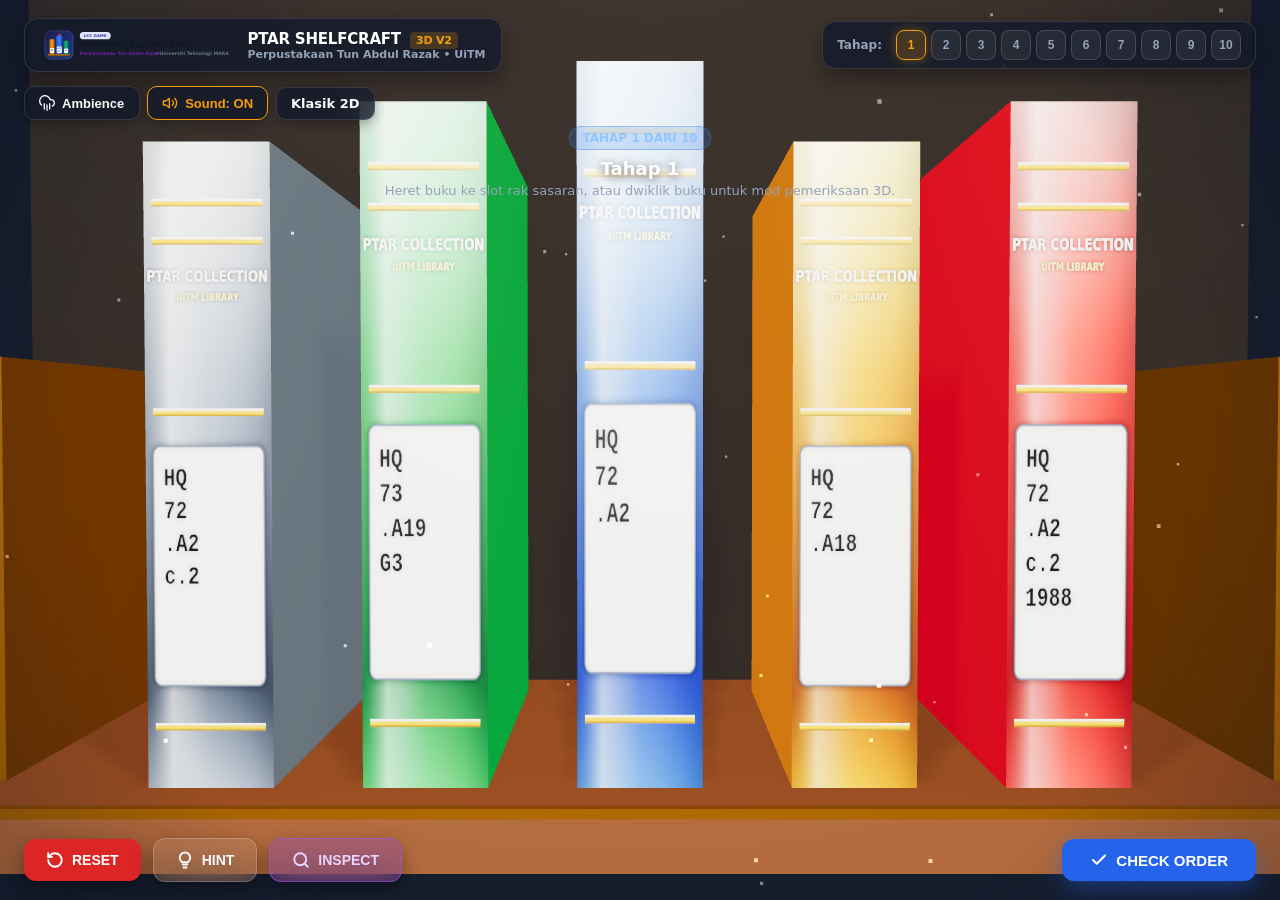
==== v2/index.html @ 3e93d59a "feat: release Version 2 PTAR Shelfcraft 3D WebGL simulator and optimize social preview metadata" ====
<!DOCTYPE html>
<html lang="ms">
<head>
  <meta charset="UTF-8">
  <meta name="viewport" content="width=device-width, initial-scale=1.0">
  <title>PTAR Shelfcraft V2 | 3D LCC Library Simulator</title>

  <!-- Favicon & App Icons -->
  <link rel="icon" type="image/svg+xml" href="../favicon.svg">
  <link rel="apple-touch-icon" sizes="180x180" href="../apple-touch-icon.png">

  <link rel="stylesheet" href="css/v2-style.css">
</head>
<body>

  <!-- Bekas Tiga Dimensi WebGL (Three.js) -->
  <div id="canvas-container"></div>

  <!-- Lapisan Vignet & Pencahayaan Ambien -->
  <div class="vignette-overlay"></div>

  <!-- Lapisan Antara Muka Pengguna (Glassmorphic HUD) -->
  <div class="hud-layer">
    
    <!-- Bar Bahagian Atas -->
    <header class="top-bar">
      <!-- Jenama & Logo -->
      <div class="brand-badge hud-interactive">
        <img src="../logo.svg?v=2" alt="Logo PTAR">
        <div class="brand-text">
          <h1>PTAR SHELFCRAFT <span style="color:var(--gold);font-size:11px;background:rgba(245,158,11,0.2);padding:2px 6px;border-radius:4px;margin-left:4px;">3D V2</span></h1>
          <p>Perpustakaan Tun Abdul Razak &bull; UiTM</p>
        </div>
      </div>

      <!-- Pemilih Tahap & Penunjuk Kemajuan -->
      <div class="progress-panel hud-interactive">
        <span style="font-size:12px;font-weight:700;color:var(--text-muted);margin-right:4px;">Tahap:</span>
        <div id="stage-pills-container" class="stage-pills"></div>
      </div>

      <!-- Tindakan Pantas (Bunyi, Suasana Hujan, Versi Klasik V1) -->
      <div class="top-actions hud-interactive">
        <!-- Butang Suasana Hujan / Ambien -->
        <button id="btn-ambient-drawer" class="hud-btn" title="Laci Suasana Ambien Perpustakaan">
          <svg viewBox="0 0 24 24" fill="none" stroke="currentColor" stroke-width="2" stroke-linecap="round" stroke-linejoin="round">
            <line x1="16" y1="13" x2="16" y2="21"></line>
            <line x1="8" y1="13" x2="8" y2="21"></line>
            <line x1="12" y1="15" x2="12" y2="23"></line>
            <path d="M20 16.58A5 5 0 0 0 18 7h-1.26A8 8 0 1 0 4 15.25"></path>
          </svg>
          <span>Ambience</span>
        </button>

        <!-- Butang Bunyi Master -->
        <button id="btn-sound-toggle" class="hud-btn active" title="Kesan Bunyi">
          <svg viewBox="0 0 24 24" fill="none" stroke="currentColor" stroke-width="2" stroke-linecap="round" stroke-linejoin="round">
            <polygon points="11 5 6 9 2 9 2 15 6 15 11 19 11 5"></polygon>
            <path d="M19.07 4.93a10 10 0 0 1 0 14.14M15.54 8.46a5 5 0 0 1 0 7.07"></path>
          </svg>
          <span>Sound: ON</span>
        </button>

        <!-- Pautan Kembali ke Versi 2D Klasik -->
        <a href="../index.html" class="hud-btn" style="text-decoration:none;" title="Tukar ke Versi 2D Klasik">
          <span>Klasik 2D</span>
        </a>
      </div>
    </header>

    <!-- Laci Pengadun Audio Ambien (Rain / Focus Slider) -->
    <div id="audio-drawer" class="audio-drawer hud-interactive">
      <div class="audio-drawer-title">
        <span>SUASANA PERPUSTAKAAN</span>
      </div>

      <div class="audio-track-row">
        <div class="audio-track-label">
          <span>🌧️ Hujan di Luar Tingkap</span>
          <input type="checkbox" id="chk-rain" style="accent-color:var(--gold);">
        </div>
        <input type="range" id="sld-rain" class="audio-slider" min="0" max="1" step="0.05" value="0.35">
      </div>
    </div>

    <!-- Panduan Tengah & Maklum Balas -->
    <div class="center-guidance">
      <span id="level-tag" class="level-title-tag">TAHAP 1 DARI 10</span>
      <h2 id="level-title" class="instruction-text">Berdasarkan klasifikasi LCC, susun kesemua buku di rak.</h2>
      <p style="font-size:13px;color:var(--text-muted);">
        Heret buku ke slot rak sasaran, atau dwiklik buku untuk mod pemeriksaan 3D.
      </p>

      <!-- Kotak Petua / Hint -->
      <div id="level-hint-box" class="hint-pill hud-interactive"></div>

      <!-- Banner Maklum Balas Semakan -->
      <div>
        <div id="feedback-banner" class="feedback-banner"></div>
      </div>
    </div>

    <!-- Bar Kawalan Bahagian Bawah -->
    <footer class="bottom-bar">
      <div class="controls-left hud-interactive">
        <!-- Butang Reset -->
        <button id="btn-reset" class="btn-game btn-reset" title="Susun semula buku tahap ini">
          <svg viewBox="0 0 24 24" fill="none" stroke="currentColor" stroke-width="2.5" stroke-linecap="round" stroke-linejoin="round">
            <path d="M3 12a9 9 0 1 0 9-9 9.75 9.75 0 0 0-6.74 2.74L3 8"/>
            <path d="M3 3v5h5"/>
          </svg>
          RESET
        </button>

        <!-- Butang Petua -->
        <button id="btn-hint" class="btn-game btn-hint" title="Buka petua susunan">
          <svg viewBox="0 0 24 24" fill="none" stroke="currentColor" stroke-width="2.5" stroke-linecap="round" stroke-linejoin="round">
            <path d="M9 18h6"/>
            <path d="M10 22h4"/>
            <path d="M12 2a7 7 0 0 0-7 7c0 2.5 1.5 4.5 3 6h8c1.5-1.5 3-3.5 3-6a7 7 0 0 0-7-7z"/>
          </svg>
          HINT
        </button>

        <!-- Butang Pemeriksaan 3D (Inspect) -->
        <button id="btn-inspect-mode" class="btn-game btn-inspect" title="Periksa buku dalam mod 3D 360-darjah">
          <svg viewBox="0 0 24 24" fill="none" stroke="currentColor" stroke-width="2.5" stroke-linecap="round" stroke-linejoin="round">
            <circle cx="11" cy="11" r="8"></circle>
            <line x1="21" y1="21" x2="16.65" y2="16.65"></line>
          </svg>
          INSPECT
        </button>
      </div>

      <div class="controls-right hud-interactive">
        <!-- Butang Semak Susunan -->
        <button id="btn-check" class="btn-game btn-check" title="Sahkan susunan buku">
          <svg viewBox="0 0 24 24" fill="none" stroke="currentColor" stroke-width="2.8" stroke-linecap="round" stroke-linejoin="round">
            <polyline points="20 6 9 17 4 12"/>
          </svg>
          CHECK ORDER
        </button>
      </div>
    </footer>

  </div>

  <!-- Modal Pemeriksaan Buku 3D (360 Inspection & MARC Card) -->
  <div id="inspect-modal" class="inspect-modal">
    <div class="inspect-card">
      <div class="inspect-header">
        <h3>📖 PEMERIKSAAN BUKU 3D</h3>
        <button id="btn-close-inspect" class="inspect-close-btn">&times;</button>
      </div>

      <div class="inspect-body">
        <h4 id="card-title" style="font-size:16px;color:#ffffff;">Buku Koleksi PTAR</h4>
        <p style="font-size:12px;color:var(--text-muted);">Sistem Pengkelasan Library of Congress (LCC)</p>

        <!-- Kad Anatomi Nombor Panggilan -->
        <div class="call-dissect-box">
          <div style="font-size:11px;font-weight:700;color:var(--gold);margin-bottom:10px;">
            ANATOMI NOMBOR PANGGILAN (CALL NUMBER DISSECTION):
          </div>

          <div class="dissect-row">
            <span class="dissect-label">Nombor Penuh:</span>
            <span id="card-call-num" class="dissect-value" style="color:#fef08a;">-</span>
          </div>
          <div class="dissect-row">
            <span class="dissect-label">1. Huruf Kelas Utama:</span>
            <span id="card-class-letter" class="dissect-value">-</span>
          </div>
          <div class="dissect-row">
            <span class="dissect-label">2. Nombor Subkelas:</span>
            <span id="card-class-num" class="dissect-value">-</span>
          </div>
          <div class="dissect-row">
            <span class="dissect-label">3. Nombor Cutter Pengarang:</span>
            <span id="card-cutter" class="dissect-value">-</span>
          </div>
          <div class="dissect-row">
            <span class="dissect-label">4. Tahun / Jilid / Salinan:</span>
            <span id="card-suffix" class="dissect-value">-</span>
          </div>
        </div>

        <p class="inspect-instruction">
          💡 Klik &amp; heret tetikus di luar kad untuk memutar dan memeriksa buku dalam 3D 360-darjah.
        </p>
      </div>

      <button onclick="window.v2Game.closeInspectionModal()" class="btn-game btn-check" style="width:100%;justify-content:center;margin-top:16px;">
        KEMBALI KE RAK BUKU
      </button>
    </div>

    <div class="rotate-hint">
      <span>🔄 Klik &amp; Heret untuk memutar buku 360°</span>
    </div>
  </div>

  <!-- Modal Tahniah Tamat Permainan V2 -->
  <div id="victory-modal" class="inspect-modal" style="justify-content:center;align-items:center;">
    <div class="inspect-card" style="width:520px;text-align:center;">
      <div style="font-size:56px;margin-bottom:12px;">🏆</div>
      <h2 style="font-size:24px;font-weight:900;color:#ffffff;margin-bottom:8px;">
        Tahniah! Selesai Kesemua 10 Tahap!
      </h2>
      <p style="font-size:14px;color:var(--text-muted);margin-bottom:20px;line-height:1.5;">
        Anda telah berjaya membuktikan penguasaan penuh dalam menyusun buku mengikut standard Library of Congress Classification (LCC) di Perpustakaan Tun Abdul Razak, UiTM!
      </p>

      <div style="background:rgba(34,197,94,0.15);border:1.5px dashed #22c55e;padding:14px;border-radius:12px;color:#86efac;font-size:14px;font-weight:700;margin-bottom:24px;">
        📢 Sila maklumkan kepada petugas perpustakaan sekarang!
      </div>

      <button id="btn-close-victory" class="btn-game btn-check" style="margin:0 auto;">
        Tutup &amp; Uji Semula
      </button>
    </div>
  </div>

  <!-- Kanvas Konfeti Keraian -->
  <canvas id="confetti-canvas"></canvas>

  <!-- Skrip Sumber Data & Logik Permainan -->
  <script src="../js/data.js"></script>
  <script src="../js/confetti.js"></script>
  <script type="module" src="js/v2-game.js"></script>
</body>
</html>
---- v2/css/v2-style.css ----
/**
 * PTAR Shelfcraft - Version 2 CSS
 * Modern Glassmorphic Dark Academia HUD for Three.js 3D Library
 */

:root {
  --font-main: system-ui, -apple-system, 'Segoe UI', Roboto, sans-serif;
  --font-mono: 'Courier New', Courier, monospace;
  
  --bg-dark: #0a0e17;
  --panel-bg: rgba(15, 23, 42, 0.75);
  --panel-border: rgba(255, 255, 255, 0.12);
  --panel-blur: blur(16px);
  
  --text-main: #f8fafc;
  --text-muted: #94a3b8;
  
  --primary: #2563eb;
  --primary-hover: #1d4ed8;
  --danger: #dc2626;
  --danger-hover: #b91c1c;
  --success: #16a34a;
  --gold: #f59e0b;
  --gold-glow: rgba(245, 158, 11, 0.35);
  --purple: #7c3aed;
}

* {
  box-sizing: border-box;
  margin: 0;
  padding: 0;
  user-select: none;
}

html, body {
  width: 100%;
  height: 100%;
  overflow: hidden;
  background-color: var(--bg-dark);
  font-family: var(--font-main);
  color: var(--text-main);
}

/* 3D WebGL Canvas Container */
#canvas-container {
  position: absolute;
  top: 0;
  left: 0;
  width: 100vw;
  height: 100vh;
  z-index: 1;
}

#canvas-container canvas {
  width: 100%;
  height: 100%;
  display: block;
}

/* Vignette & Ambient Dust Overlay */
.vignette-overlay {
  position: absolute;
  top: 0;
  left: 0;
  width: 100%;
  height: 100%;
  pointer-events: none;
  z-index: 2;
  background: radial-gradient(circle at 50% 50%, rgba(0, 0, 0, 0) 70%, rgba(10, 15, 30, 0.25) 100%);
}

/* UI Layer (HUD) */
.hud-layer {
  position: absolute;
  top: 0;
  left: 0;
  width: 100%;
  height: 100%;
  pointer-events: none;
  z-index: 10;
  display: flex;
  flex-direction: column;
  justify-content: space-between;
  padding: 18px 24px;
}

.hud-interactive {
  pointer-events: auto;
}

/* Top Header Bar */
.top-bar {
  display: flex;
  justify-content: space-between;
  align-items: center;
  flex-wrap: wrap;
  gap: 14px;
}

.brand-badge {
  display: flex;
  align-items: center;
  gap: 12px;
  background: var(--panel-bg);
  backdrop-filter: var(--panel-blur);
  -webkit-backdrop-filter: var(--panel-blur);
  border: 1px solid var(--panel-border);
  border-radius: 14px;
  padding: 8px 16px;
  box-shadow: 0 8px 24px rgba(0, 0, 0, 0.4);
}

.brand-badge img {
  height: 36px;
  width: auto;
}

.brand-text h1 {
  font-size: 15px;
  font-weight: 800;
  letter-spacing: -0.2px;
  color: #ffffff;
}

.brand-text p {
  font-size: 11px;
  color: var(--text-muted);
  font-weight: 600;
}

/* Level Selector & Progress Bar */
.progress-panel {
  display: flex;
  align-items: center;
  gap: 10px;
  background: var(--panel-bg);
  backdrop-filter: var(--panel-blur);
  -webkit-backdrop-filter: var(--panel-blur);
  border: 1px solid var(--panel-border);
  border-radius: 14px;
  padding: 8px 14px;
  box-shadow: 0 8px 24px rgba(0, 0, 0, 0.4);
}

.stage-pills {
  display: flex;
  align-items: center;
  gap: 5px;
}

.stage-pill {
  min-width: 30px;
  height: 30px;
  border-radius: 8px;
  border: 1px solid rgba(255, 255, 255, 0.15);
  background: rgba(255, 255, 255, 0.06);
  font-size: 12px;
  font-weight: 700;
  color: var(--text-muted);
  cursor: pointer;
  display: flex;
  align-items: center;
  justify-content: center;
  transition: all 0.2s ease;
}

.stage-pill:hover {
  background: rgba(255, 255, 255, 0.18);
  color: #ffffff;
  transform: translateY(-2px);
}

.stage-pill.active {
  border-color: var(--gold);
  background: rgba(245, 158, 11, 0.2);
  color: var(--gold);
  box-shadow: 0 0 12px var(--gold-glow);
}

.stage-pill.solved {
  border-color: var(--success);
  background: rgba(22, 163, 74, 0.25);
  color: #4ade80;
}

/* Top Right Actions (Sound, V1 link, Settings) */
.top-actions {
  display: flex;
  align-items: center;
  gap: 8px;
}

.hud-btn {
  background: var(--panel-bg);
  backdrop-filter: var(--panel-blur);
  -webkit-backdrop-filter: var(--panel-blur);
  border: 1px solid var(--panel-border);
  color: var(--text-main);
  padding: 8px 14px;
  border-radius: 10px;
  font-size: 13px;
  font-weight: 600;
  cursor: pointer;
  display: inline-flex;
  align-items: center;
  gap: 7px;
  transition: all 0.2s ease;
  box-shadow: 0 4px 12px rgba(0, 0, 0, 0.3);
}

.hud-btn svg {
  width: 16px;
  height: 16px;
}

.hud-btn:hover {
  background: rgba(255, 255, 255, 0.12);
  border-color: rgba(255, 255, 255, 0.25);
  transform: translateY(-1px);
}

.hud-btn.active {
  border-color: var(--gold);
  color: var(--gold);
}

/* Ambient Audio Mixer Drawer */
.audio-drawer {
  position: absolute;
  top: 72px;
  right: 24px;
  background: rgba(15, 23, 42, 0.92);
  backdrop-filter: var(--panel-blur);
  border: 1px solid var(--panel-border);
  border-radius: 14px;
  padding: 16px;
  width: 260px;
  box-shadow: 0 16px 36px rgba(0, 0, 0, 0.5);
  display: none;
  flex-direction: column;
  gap: 12px;
  z-index: 100;
}

.audio-drawer.show {
  display: flex;
  animation: fadeIn 0.25s ease;
}

.audio-drawer-title {
  font-size: 13px;
  font-weight: 700;
  color: var(--gold);
  display: flex;
  justify-content: space-between;
  align-items: center;
}

.audio-track-row {
  display: flex;
  flex-direction: column;
  gap: 5px;
}

.audio-track-label {
  font-size: 11px;
  color: var(--text-muted);
  display: flex;
  justify-content: space-between;
}

.audio-slider {
  width: 100%;
  accent-color: var(--gold);
  cursor: pointer;
}

/* Center Prompt & Hint Bar */
.center-guidance {
  align-self: center;
  text-align: center;
  max-width: 680px;
  margin-top: 6px;
  margin-bottom: auto;
}

.level-title-tag {
  display: inline-block;
  background: rgba(59, 130, 246, 0.2);
  border: 1px solid rgba(59, 130, 246, 0.4);
  color: #93c5fd;
  font-size: 12px;
  font-weight: 700;
  padding: 4px 12px;
  border-radius: 20px;
  margin-bottom: 8px;
}

.instruction-text {
  font-size: 18px;
  font-weight: 800;
  color: #ffffff;
  text-shadow: 0 2px 10px rgba(0, 0, 0, 0.6);
  margin-bottom: 4px;
}

.hint-pill {
  display: none;
  background: rgba(30, 41, 59, 0.85);
  border: 1px dashed var(--gold);
  color: #fef08a;
  padding: 8px 16px;
  border-radius: 12px;
  font-size: 13px;
  margin-top: 8px;
  backdrop-filter: var(--panel-blur);
  animation: fadeIn 0.3s ease;
}

.hint-pill.show {
  display: inline-block;
}

/* Feedback Status Banner */
.feedback-banner {
  display: none;
  padding: 10px 24px;
  border-radius: 12px;
  font-size: 14px;
  font-weight: 800;
  margin-top: 10px;
  animation: popIn 0.3s cubic-bezier(0.175, 0.885, 0.32, 1.275);
}

.feedback-banner.correct {
  display: inline-flex;
  align-items: center;
  gap: 8px;
  background: rgba(22, 163, 74, 0.25);
  border: 1.5px solid var(--success);
  color: #4ade80;
  box-shadow: 0 0 20px rgba(34, 197, 94, 0.3);
}

.feedback-banner.wrong {
  display: inline-flex;
  align-items: center;
  gap: 8px;
  background: rgba(220, 38, 38, 0.25);
  border: 1.5px solid var(--danger);
  color: #f87171;
  box-shadow: 0 0 20px rgba(239, 68, 68, 0.3);
}

/* Bottom Controls */
.bottom-bar {
  display: flex;
  justify-content: space-between;
  align-items: center;
  gap: 16px;
  flex-wrap: wrap;
}

.controls-left, .controls-right {
  display: flex;
  align-items: center;
  gap: 12px;
}

.btn-game {
  padding: 12px 22px;
  border-radius: 12px;
  font-size: 14px;
  font-weight: 800;
  cursor: pointer;
  display: inline-flex;
  align-items: center;
  gap: 8px;
  transition: all 0.2s cubic-bezier(0.2, 0, 0, 1);
  border: none;
  box-shadow: 0 8px 20px rgba(0, 0, 0, 0.4);
}

.btn-game svg {
  width: 18px;
  height: 18px;
}

.btn-game:hover {
  transform: translateY(-2px);
  filter: brightness(1.1);
}

.btn-game:active {
  transform: translateY(0);
}

.btn-reset {
  background: var(--danger);
  color: #ffffff;
}

.btn-hint {
  background: rgba(255, 255, 255, 0.08);
  border: 1px solid rgba(255, 255, 255, 0.2);
  color: var(--text-main);
  backdrop-filter: var(--panel-blur);
}

.btn-inspect {
  background: rgba(124, 58, 237, 0.25);
  border: 1px solid rgba(168, 85, 247, 0.5);
  color: #e9d5ff;
  backdrop-filter: var(--panel-blur);
}

.btn-inspect:hover {
  background: rgba(124, 58, 237, 0.4);
  color: #ffffff;
}

.btn-check {
  background: var(--primary);
  color: #ffffff;
  font-size: 15px;
  padding: 12px 28px;
  box-shadow: 0 8px 24px rgba(37, 99, 235, 0.4);
}

/* 3D Book Inspection Overlay Modal */
.inspect-modal {
  position: absolute;
  top: 0;
  left: 0;
  width: 100vw;
  height: 100vh;
  background: rgba(5, 8, 15, 0.85);
  backdrop-filter: blur(20px);
  z-index: 100;
  display: none;
  justify-content: flex-end;
  padding: 40px;
  pointer-events: auto;
}

.inspect-modal.show {
  display: flex;
  animation: fadeIn 0.3s ease;
}

.inspect-card {
  width: 420px;
  background: rgba(15, 23, 42, 0.95);
  border: 1px solid rgba(255, 255, 255, 0.15);
  border-radius: 18px;
  padding: 28px;
  box-shadow: 0 20px 50px rgba(0, 0, 0, 0.6);
  display: flex;
  flex-direction: column;
  justify-content: space-between;
  animation: slideLeft 0.35s cubic-bezier(0.16, 1, 0.3, 1);
}

.inspect-header {
  display: flex;
  justify-content: space-between;
  align-items: center;
  border-bottom: 1px solid rgba(255, 255, 255, 0.1);
  padding-bottom: 14px;
  margin-bottom: 20px;
}

.inspect-header h3 {
  font-size: 16px;
  font-weight: 800;
  color: var(--gold);
}

.inspect-close-btn {
  background: transparent;
  border: none;
  color: var(--text-muted);
  font-size: 20px;
  cursor: pointer;
  padding: 4px 8px;
  border-radius: 6px;
}

.inspect-close-btn:hover {
  color: #ffffff;
  background: rgba(255, 255, 255, 0.1);
}

.inspect-body {
  flex: 1;
  display: flex;
  flex-direction: column;
  gap: 16px;
}

.call-dissect-box {
  background: rgba(30, 41, 59, 0.6);
  border: 1px solid rgba(255, 255, 255, 0.1);
  border-radius: 12px;
  padding: 16px;
}

.dissect-row {
  display: flex;
  justify-content: space-between;
  align-items: center;
  padding: 6px 0;
  border-bottom: 1px solid rgba(255, 255, 255, 0.05);
  font-size: 13px;
}

.dissect-row:last-child {
  border-bottom: none;
}

.dissect-label {
  color: var(--text-muted);
}

.dissect-value {
  font-family: var(--font-mono);
  font-weight: 800;
  color: #93c5fd;
  background: rgba(59, 130, 246, 0.15);
  padding: 2px 8px;
  border-radius: 4px;
}

.inspect-instruction {
  font-size: 12px;
  color: var(--text-muted);
  text-align: center;
  font-style: italic;
}

/* 3D Rotate Hint Badge */
.rotate-hint {
  position: absolute;
  bottom: 40px;
  left: 50%;
  transform: translateX(-50%);
  background: rgba(15, 23, 42, 0.8);
  border: 1px solid rgba(255, 255, 255, 0.15);
  padding: 8px 18px;
  border-radius: 30px;
  font-size: 13px;
  color: #e2e8f0;
  display: flex;
  align-items: center;
  gap: 8px;
  pointer-events: none;
}

/* Animations */
@keyframes fadeIn {
  from { opacity: 0; }
  to { opacity: 1; }
}

@keyframes popIn {
  from { opacity: 0; transform: scale(0.9); }
  to { opacity: 1; transform: scale(1); }
}

@keyframes slideLeft {
  from { opacity: 0; transform: translateX(40px); }
  to { opacity: 1; transform: translateX(0); }
}

/* Mobile Responsiveness */
@media (max-width: 768px) {
  .hud-layer {
    padding: 12px;
  }
  .brand-text p {
    display: none;
  }
  .stage-pills {
    max-width: 180px;
    overflow-x: auto;
  }
  .stage-pill {
    min-width: 26px;
    height: 26px;
    font-size: 11px;
  }
  .instruction-text {
    font-size: 15px;
  }
  .btn-game {
    padding: 10px 16px;
    font-size: 12px;
  }
  .inspect-modal {
    padding: 16px;
    justify-content: center;
    align-items: flex-end;
  }
  .inspect-card {
    width: 100%;
    max-height: 50vh;
  }
}
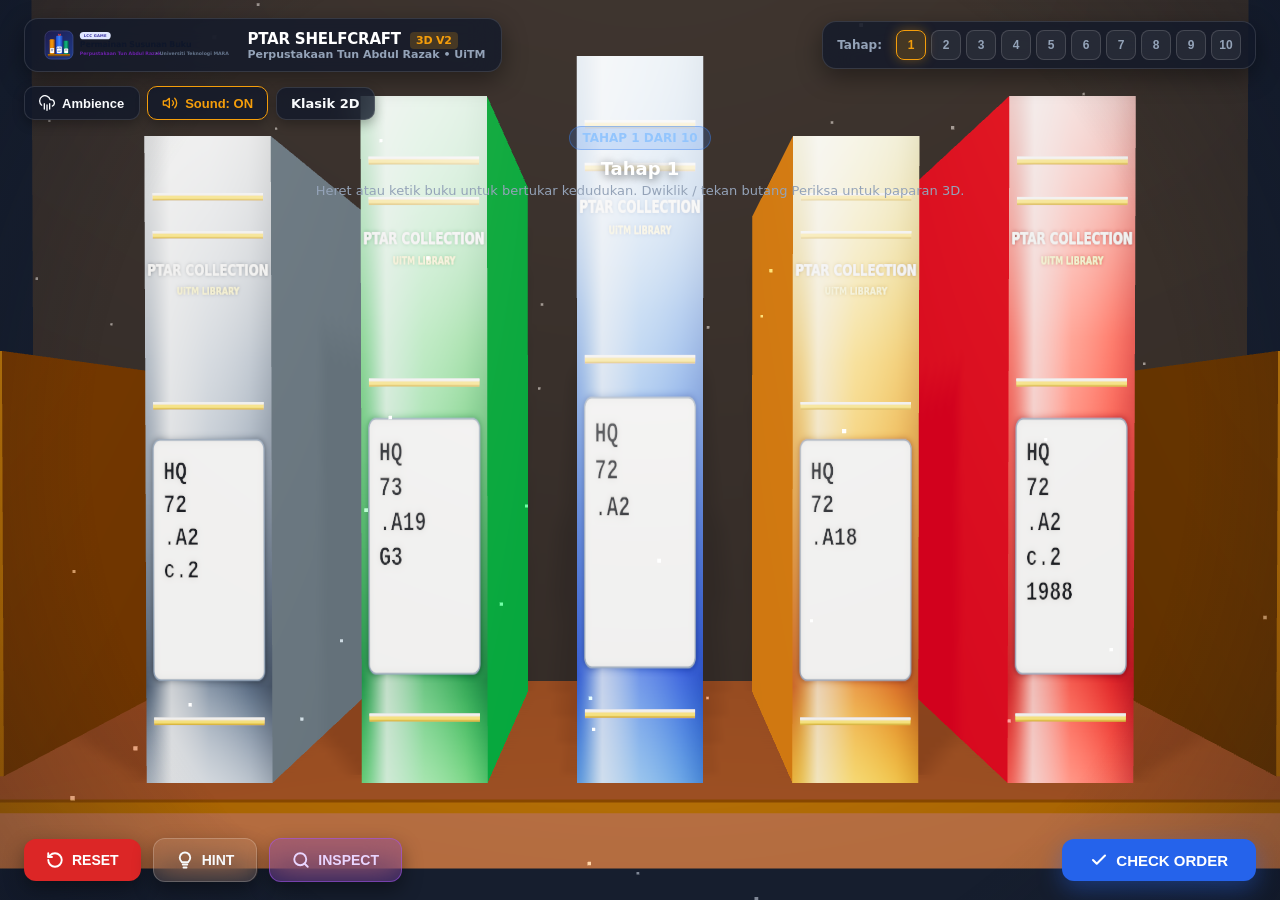
==== commit 279d25f9: "fix(mobile): responsive 3D camera framing, touch gestures, and tap-to-swap mechanics" ====
--- a/v2/index.html
+++ b/v2/index.html
@@ -2,7 +2,7 @@
 <html lang="ms">
 <head>
   <meta charset="UTF-8">
-  <meta name="viewport" content="width=device-width, initial-scale=1.0">
+  <meta name="viewport" content="width=device-width, initial-scale=1.0, maximum-scale=1.0, user-scalable=no, viewport-fit=cover">
   <title>PTAR Shelfcraft V2 | 3D LCC Library Simulator</title>
 
   <!-- Favicon & App Icons -->
@@ -88,7 +88,7 @@
       <span id="level-tag" class="level-title-tag">TAHAP 1 DARI 10</span>
       <h2 id="level-title" class="instruction-text">Berdasarkan klasifikasi LCC, susun kesemua buku di rak.</h2>
       <p style="font-size:13px;color:var(--text-muted);">
-        Heret buku ke slot rak sasaran, atau dwiklik buku untuk mod pemeriksaan 3D.
+        Heret atau ketik buku untuk bertukar kedudukan. Dwiklik / tekan butang Periksa untuk paparan 3D.
       </p>
 
       <!-- Kotak Petua / Hint -->
--- a/v2/css/v2-style.css
+++ b/v2/css/v2-style.css
@@ -49,12 +49,17 @@
   width: 100vw;
   height: 100vh;
   z-index: 1;
+  touch-action: none;
+  -webkit-touch-callout: none;
+  -webkit-user-select: none;
+  user-select: none;
 }
 
 #canvas-container canvas {
   width: 100%;
   height: 100%;
   display: block;
+  touch-action: none;
 }
 
 /* Vignette & Ambient Dust Overlay */
@@ -572,37 +577,250 @@
   to { opacity: 1; transform: translateX(0); }
 }
 
-/* Mobile Responsiveness */
-@media (max-width: 768px) {
+/* Mobile Responsiveness (Portrait & Landscape on Phones/Tablets) */
+
+/* 1. Mod Telefon Melintang (Landscape Phones: e.g. 844x390, 740x360) */
+@media (max-height: 520px) {
   .hud-layer {
-    padding: 12px;
+    padding: 6px 14px;
+  }
+  .top-bar {
+    flex-wrap: nowrap;
+    gap: 8px;
+    align-items: center;
+  }
+  .brand-badge {
+    padding: 4px 10px;
+    border-radius: 8px;
+    gap: 8px;
+  }
+  .brand-badge img {
+    height: 22px;
+  }
+  .brand-text h1 {
+    font-size: 11px;
   }
   .brand-text p {
     display: none;
   }
+  .progress-panel {
+    padding: 4px 8px;
+    gap: 4px;
+    border-radius: 8px;
+  }
+  .progress-panel span {
+    font-size: 10px;
+    margin-right: 2px;
+  }
   .stage-pills {
-    max-width: 180px;
-    overflow-x: auto;
+    gap: 3px;
   }
   .stage-pill {
-    min-width: 26px;
+    min-width: 22px;
+    height: 22px;
+    font-size: 10px;
+    border-radius: 6px;
+  }
+  .top-actions {
+    gap: 4px;
+  }
+  .hud-btn {
+    padding: 4px 8px;
+    font-size: 10px;
+    border-radius: 6px;
+    gap: 4px;
+  }
+  .hud-btn svg {
+    width: 12px;
+    height: 12px;
+  }
+  .center-guidance {
+    margin-top: 2px;
+    margin-bottom: auto;
+  }
+  /* Sembunyikan perenggan panjang di skrin melintang supaya langsung tidak menutup buku */
+  .center-guidance .instruction-text,
+  .center-guidance p {
+    display: none;
+  }
+  .level-title-tag {
+    padding: 2px 8px;
+    font-size: 10px;
+    margin-bottom: 0;
+  }
+  .hint-pill {
+    padding: 4px 10px;
+    font-size: 11px;
+    margin-top: 4px;
+  }
+  .feedback-banner {
+    padding: 5px 12px;
+    font-size: 11px;
+    margin-top: 4px;
+  }
+  .bottom-bar {
+    gap: 8px;
+    flex-wrap: nowrap;
+    align-items: center;
+  }
+  .controls-left, .controls-right {
+    gap: 6px;
+  }
+  .btn-game {
+    padding: 6px 12px;
+    font-size: 11px;
+    border-radius: 8px;
+    gap: 4px;
+  }
+  .btn-game svg {
+    width: 14px;
+    height: 14px;
+  }
+}
+
+/* 2. Mod Telefon Menegak (Portrait Phones: e.g. 390x844, 412x915) */
+@media (max-width: 640px) {
+  .hud-layer {
+    padding: 10px 12px 14px 12px;
+  }
+  .top-bar {
+    display: grid;
+    grid-template-columns: 1fr auto;
+    gap: 8px;
+    align-items: center;
+  }
+  .brand-badge {
+    padding: 6px 10px;
+    border-radius: 10px;
+    gap: 8px;
+  }
+  .brand-badge img {
     height: 26px;
-    font-size: 11px;
+  }
+  .brand-text h1 {
+    font-size: 12px;
+  }
+  .brand-text p {
+    display: none;
+  }
+  .top-actions {
+    gap: 6px;
+  }
+  .hud-btn {
+    padding: 6px 10px;
+    font-size: 11px;
+    border-radius: 8px;
+    gap: 4px;
+  }
+  .progress-panel {
+    grid-column: 1 / -1;
+    width: 100%;
+    justify-content: center;
+    padding: 6px 10px;
+    gap: 6px;
+  }
+  .progress-panel span {
+    font-size: 11px;
+  }
+  .stage-pills {
+    width: 100%;
+    justify-content: space-between;
+    max-width: none;
+    overflow-x: visible;
+    gap: 2px;
+  }
+  .stage-pill {
+    min-width: 27px;
+    height: 27px;
+    font-size: 11px;
+    border-radius: 6px;
+    flex: 1;
+  }
+  .center-guidance {
+    margin-top: 6px;
+    margin-bottom: auto;
+    max-width: 100%;
+    padding: 0 4px;
+  }
+  .level-title-tag {
+    padding: 2px 10px;
+    font-size: 10px;
+    margin-bottom: 4px;
   }
   .instruction-text {
-    font-size: 15px;
+    font-size: 13px;
+    line-height: 1.3;
+    margin-bottom: 2px;
+  }
+  .center-guidance p {
+    font-size: 11px;
+    line-height: 1.3;
+  }
+  .hint-pill {
+    padding: 6px 12px;
+    font-size: 11px;
+    margin-top: 6px;
+  }
+  .feedback-banner {
+    padding: 6px 14px;
+    font-size: 11px;
+    margin-top: 6px;
+  }
+  .bottom-bar {
+    display: grid;
+    grid-template-columns: repeat(3, 1fr) 1.4fr;
+    gap: 6px;
+    width: 100%;
+  }
+  .controls-left {
+    display: contents;
+  }
+  .controls-right {
+    display: contents;
   }
   .btn-game {
-    padding: 10px 16px;
-    font-size: 12px;
+    padding: 10px 4px;
+    font-size: 11px;
+    justify-content: center;
+    border-radius: 10px;
+    min-height: 42px;
+    width: 100%;
+  }
+  .btn-game svg {
+    width: 14px;
+    height: 14px;
+  }
+  .btn-game span {
+    white-space: nowrap;
   }
   .inspect-modal {
-    padding: 16px;
-    justify-content: center;
+    padding: 12px;
     align-items: flex-end;
   }
   .inspect-card {
     width: 100%;
-    max-height: 50vh;
-  }
-}
+    max-height: 60vh;
+    padding: 18px;
+  }
+}
+
+/* 3. Tablet & Skrin Sederhana */
+@media (min-width: 641px) and (max-width: 1024px) {
+  .hud-layer {
+    padding: 14px 18px;
+  }
+  .brand-badge {
+    padding: 6px 12px;
+  }
+  .brand-badge img {
+    height: 30px;
+  }
+  .brand-text h1 {
+    font-size: 13px;
+  }
+  .stage-pill {
+    min-width: 28px;
+    height: 28px;
+    font-size: 11px;
+  }
+}
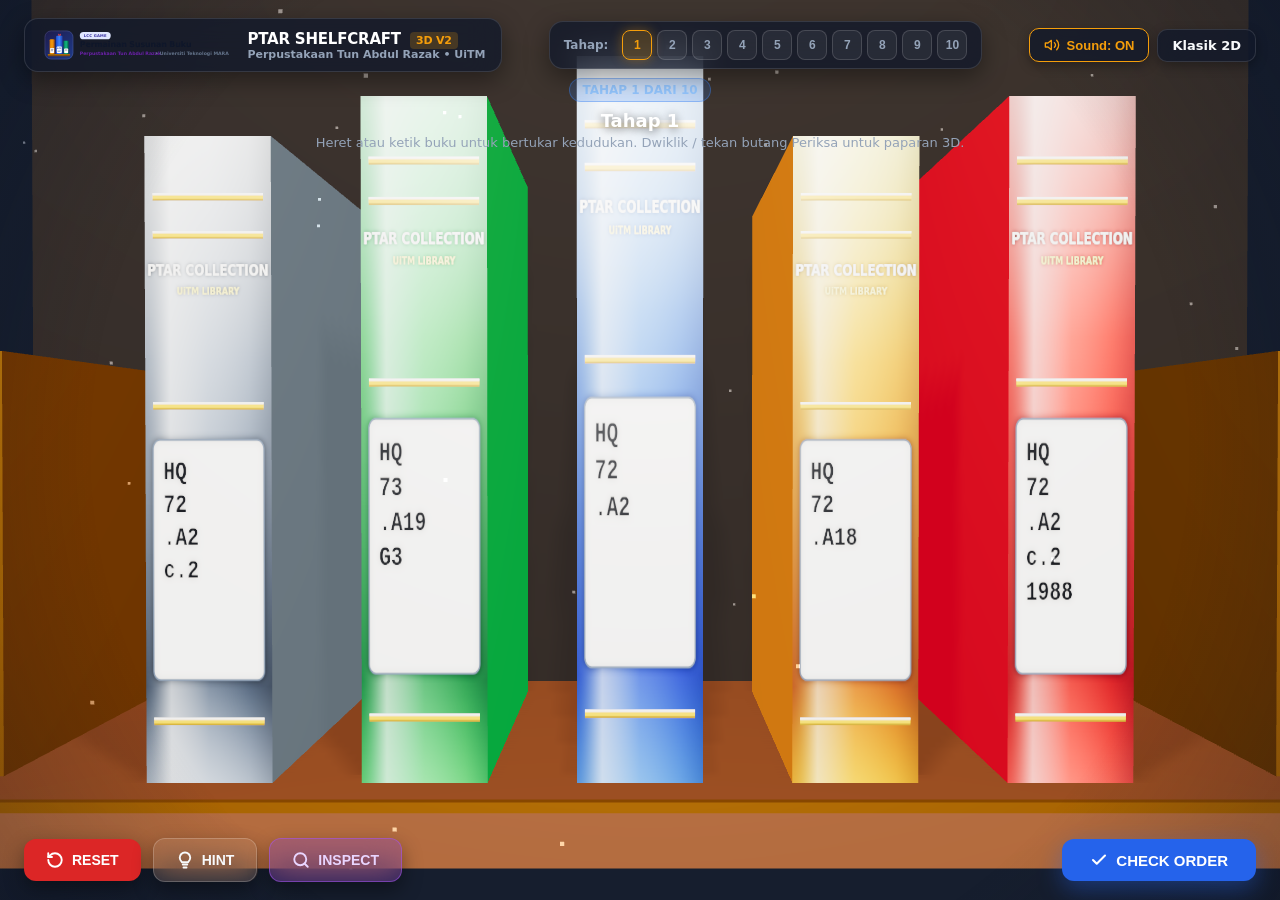
==== commit 88ede8ca: "refactor(v2): remove Ambience button and rain audio feature entirely" ====
--- a/v2/index.html
+++ b/v2/index.html
@@ -39,19 +39,8 @@
         <div id="stage-pills-container" class="stage-pills"></div>
       </div>
 
-      <!-- Tindakan Pantas (Bunyi, Suasana Hujan, Versi Klasik V1) -->
+      <!-- Tindakan Pantas (Bunyi & Versi Klasik V1) -->
       <div class="top-actions hud-interactive">
-        <!-- Butang Suasana Hujan / Ambien -->
-        <button id="btn-ambient-drawer" class="hud-btn" title="Laci Suasana Ambien Perpustakaan">
-          <svg viewBox="0 0 24 24" fill="none" stroke="currentColor" stroke-width="2" stroke-linecap="round" stroke-linejoin="round">
-            <line x1="16" y1="13" x2="16" y2="21"></line>
-            <line x1="8" y1="13" x2="8" y2="21"></line>
-            <line x1="12" y1="15" x2="12" y2="23"></line>
-            <path d="M20 16.58A5 5 0 0 0 18 7h-1.26A8 8 0 1 0 4 15.25"></path>
-          </svg>
-          <span>Ambience</span>
-        </button>
-
         <!-- Butang Bunyi Master -->
         <button id="btn-sound-toggle" class="hud-btn active" title="Kesan Bunyi">
           <svg viewBox="0 0 24 24" fill="none" stroke="currentColor" stroke-width="2" stroke-linecap="round" stroke-linejoin="round">
@@ -67,21 +56,6 @@
         </a>
       </div>
     </header>
-
-    <!-- Laci Pengadun Audio Ambien (Rain / Focus Slider) -->
-    <div id="audio-drawer" class="audio-drawer hud-interactive">
-      <div class="audio-drawer-title">
-        <span>SUASANA PERPUSTAKAAN</span>
-      </div>
-
-      <div class="audio-track-row">
-        <div class="audio-track-label">
-          <span>🌧️ Hujan di Luar Tingkap</span>
-          <input type="checkbox" id="chk-rain" style="accent-color:var(--gold);">
-        </div>
-        <input type="range" id="sld-rain" class="audio-slider" min="0" max="1" step="0.05" value="0.35">
-      </div>
-    </div>
 
     <!-- Panduan Tengah & Maklum Balas -->
     <div class="center-guidance">
--- a/v2/css/v2-style.css
+++ b/v2/css/v2-style.css
@@ -229,57 +229,6 @@
   color: var(--gold);
 }
 
-/* Ambient Audio Mixer Drawer */
-.audio-drawer {
-  position: absolute;
-  top: 72px;
-  right: 24px;
-  background: rgba(15, 23, 42, 0.92);
-  backdrop-filter: var(--panel-blur);
-  border: 1px solid var(--panel-border);
-  border-radius: 14px;
-  padding: 16px;
-  width: 260px;
-  box-shadow: 0 16px 36px rgba(0, 0, 0, 0.5);
-  display: none;
-  flex-direction: column;
-  gap: 12px;
-  z-index: 100;
-}
-
-.audio-drawer.show {
-  display: flex;
-  animation: fadeIn 0.25s ease;
-}
-
-.audio-drawer-title {
-  font-size: 13px;
-  font-weight: 700;
-  color: var(--gold);
-  display: flex;
-  justify-content: space-between;
-  align-items: center;
-}
-
-.audio-track-row {
-  display: flex;
-  flex-direction: column;
-  gap: 5px;
-}
-
-.audio-track-label {
-  font-size: 11px;
-  color: var(--text-muted);
-  display: flex;
-  justify-content: space-between;
-}
-
-.audio-slider {
-  width: 100%;
-  accent-color: var(--gold);
-  cursor: pointer;
-}
-
 /* Center Prompt & Hint Bar */
 .center-guidance {
   align-self: center;
